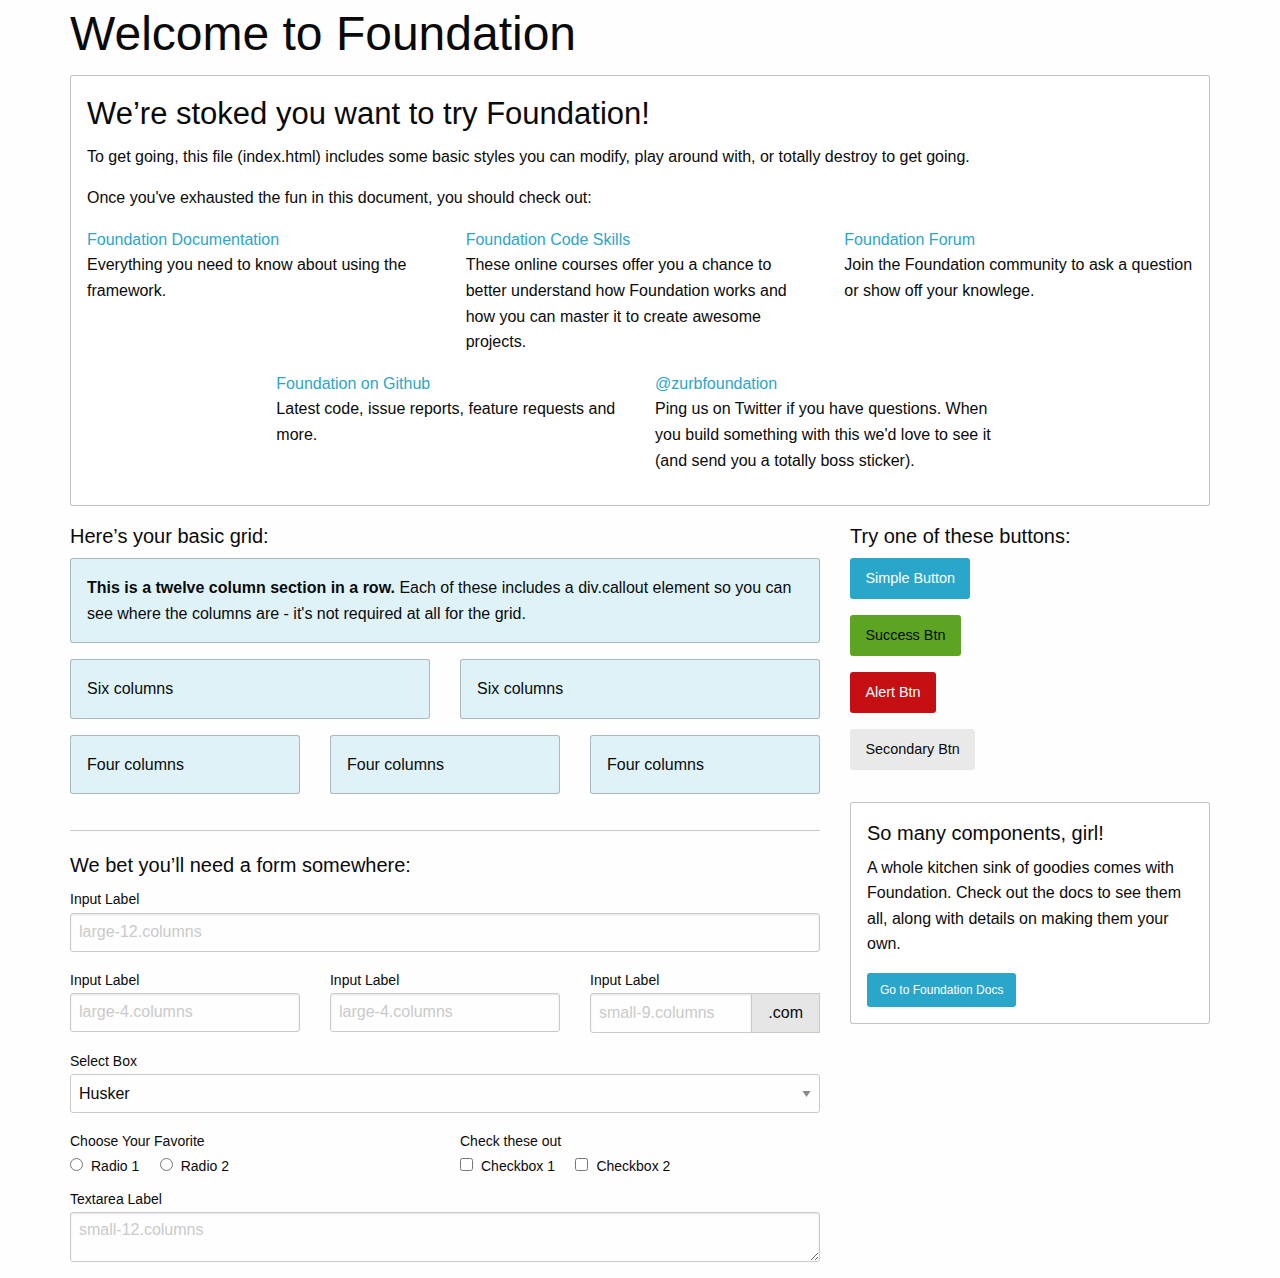
==== project/index.html @ d6d7bcb8 "work space" ====
<!doctype html>
<html class="no-js" lang="en" dir="ltr">
  <head>
    <meta charset="utf-8">
    <meta http-equiv="x-ua-compatible" content="ie=edge">
    <meta name="viewport" content="width=device-width, initial-scale=1.0">
    <title>Foundation for Sites</title>
    <link rel="stylesheet" href="css/foundation.css">
    <link rel="stylesheet" href="css/app.css">
  </head>
  <body>
    <div class="row">
      <div class="large-12 columns">
        <h1>Welcome to Foundation</h1>
      </div>
    </div>

    <div class="row">
      <div class="large-12 columns">
        <div class="callout">
          <h3>We&rsquo;re stoked you want to try Foundation! </h3>
          <p>To get going, this file (index.html) includes some basic styles you can modify, play around with, or totally destroy to get going.</p>
          <p>Once you've exhausted the fun in this document, you should check out:</p>
          <div class="row">
            <div class="large-4 medium-4 columns">
              <p><a href="http://foundation.zurb.com/docs">Foundation Documentation</a><br />Everything you need to know about using the framework.</p>
            </div>
            <div class="large-4 medium-4 columns">
              <p><a href="http://zurb.com/university/code-skills">Foundation Code Skills</a><br />These online courses offer you a chance to better understand how Foundation works and how you can master it to create awesome projects.</p>
            </div>
            <div class="large-4 medium-4 columns">
              <p><a href="http://foundation.zurb.com/forum">Foundation Forum</a><br />Join the Foundation community to ask a question or show off your knowlege.</p>
            </div>
          </div>
          <div class="row">
            <div class="large-4 medium-4 medium-push-2 columns">
              <p><a href="http://github.com/zurb/foundation">Foundation on Github</a><br />Latest code, issue reports, feature requests and more.</p>
            </div>
            <div class="large-4 medium-4 medium-pull-2 columns">
              <p><a href="https://twitter.com/ZURBfoundation">@zurbfoundation</a><br />Ping us on Twitter if you have questions. When you build something with this we'd love to see it (and send you a totally boss sticker).</p>
            </div>
          </div>
        </div>
      </div>
    </div>

    <div class="row">
      <div class="large-8 medium-8 columns">
        <h5>Here&rsquo;s your basic grid:</h5>
        <!-- Grid Example -->

        <div class="row">
          <div class="large-12 columns">
            <div class="primary callout">
              <p><strong>This is a twelve column section in a row.</strong> Each of these includes a div.callout element so you can see where the columns are - it's not required at all for the grid.</p>
            </div>
          </div>
        </div>
        <div class="row">
          <div class="large-6 medium-6 columns">
            <div class="primary callout">
              <p>Six columns</p>
            </div>
          </div>
          <div class="large-6 medium-6 columns">
            <div class="primary callout">
              <p>Six columns</p>
            </div>
          </div>
        </div>
        <div class="row">
          <div class="large-4 medium-4 small-4 columns">
            <div class="primary callout">
              <p>Four columns</p>
            </div>
          </div>
          <div class="large-4 medium-4 small-4 columns">
            <div class="primary callout">
              <p>Four columns</p>
            </div>
          </div>
          <div class="large-4 medium-4 small-4 columns">
            <div class="primary callout">
              <p>Four columns</p>
            </div>
          </div>
        </div>

        <hr />

        <h5>We bet you&rsquo;ll need a form somewhere:</h5>
        <form>
          <div class="row">
            <div class="large-12 columns">
              <label>Input Label</label>
              <input type="text" placeholder="large-12.columns" />
            </div>
          </div>
          <div class="row">
            <div class="large-4 medium-4 columns">
              <label>Input Label</label>
              <input type="text" placeholder="large-4.columns" />
            </div>
            <div class="large-4 medium-4 columns">
              <label>Input Label</label>
              <input type="text" placeholder="large-4.columns" />
            </div>
            <div class="large-4 medium-4 columns">
              <div class="row collapse">
                <label>Input Label</label>
                <div class="input-group">
                  <input type="text" placeholder="small-9.columns" class="input-group-field" />
                  <span class="input-group-label">.com</span>
                </div>
              </div>
            </div>
          </div>
          <div class="row">
            <div class="large-12 columns">
              <label>Select Box</label>
              <select>
                <option value="husker">Husker</option>
                <option value="starbuck">Starbuck</option>
                <option value="hotdog">Hot Dog</option>
                <option value="apollo">Apollo</option>
              </select>
            </div>
          </div>
          <div class="row">
            <div class="large-6 medium-6 columns">
              <label>Choose Your Favorite</label>
              <input type="radio" name="pokemon" value="Red" id="pokemonRed"><label for="pokemonRed">Radio 1</label>
              <input type="radio" name="pokemon" value="Blue" id="pokemonBlue"><label for="pokemonBlue">Radio 2</label>
            </div>
            <div class="large-6 medium-6 columns">
              <label>Check these out</label>
              <input id="checkbox1" type="checkbox"><label for="checkbox1">Checkbox 1</label>
              <input id="checkbox2" type="checkbox"><label for="checkbox2">Checkbox 2</label>
            </div>
          </div>
          <div class="row">
            <div class="large-12 columns">
              <label>Textarea Label</label>
              <textarea placeholder="small-12.columns"></textarea>
            </div>
          </div>
        </form>
      </div>

      <div class="large-4 medium-4 columns">
        <h5>Try one of these buttons:</h5>
        <p><a href="#" class="button">Simple Button</a><br/>
        <a href="#" class="success button">Success Btn</a><br/>
        <a href="#" class="alert button">Alert Btn</a><br/>
        <a href="#" class="secondary button">Secondary Btn</a></p>
        <div class="callout">
          <h5>So many components, girl!</h5>
          <p>A whole kitchen sink of goodies comes with Foundation. Check out the docs to see them all, along with details on making them your own.</p>
          <a href="http://foundation.zurb.com/sites/docs/" class="small button">Go to Foundation Docs</a>
        </div>
      </div>
    </div>

    <script src="js/vendor/jquery.js"></script>
    <script src="js/vendor/what-input.js"></script>
    <script src="js/vendor/foundation.js"></script>
    <script src="js/app.js"></script>
  </body>
</html>
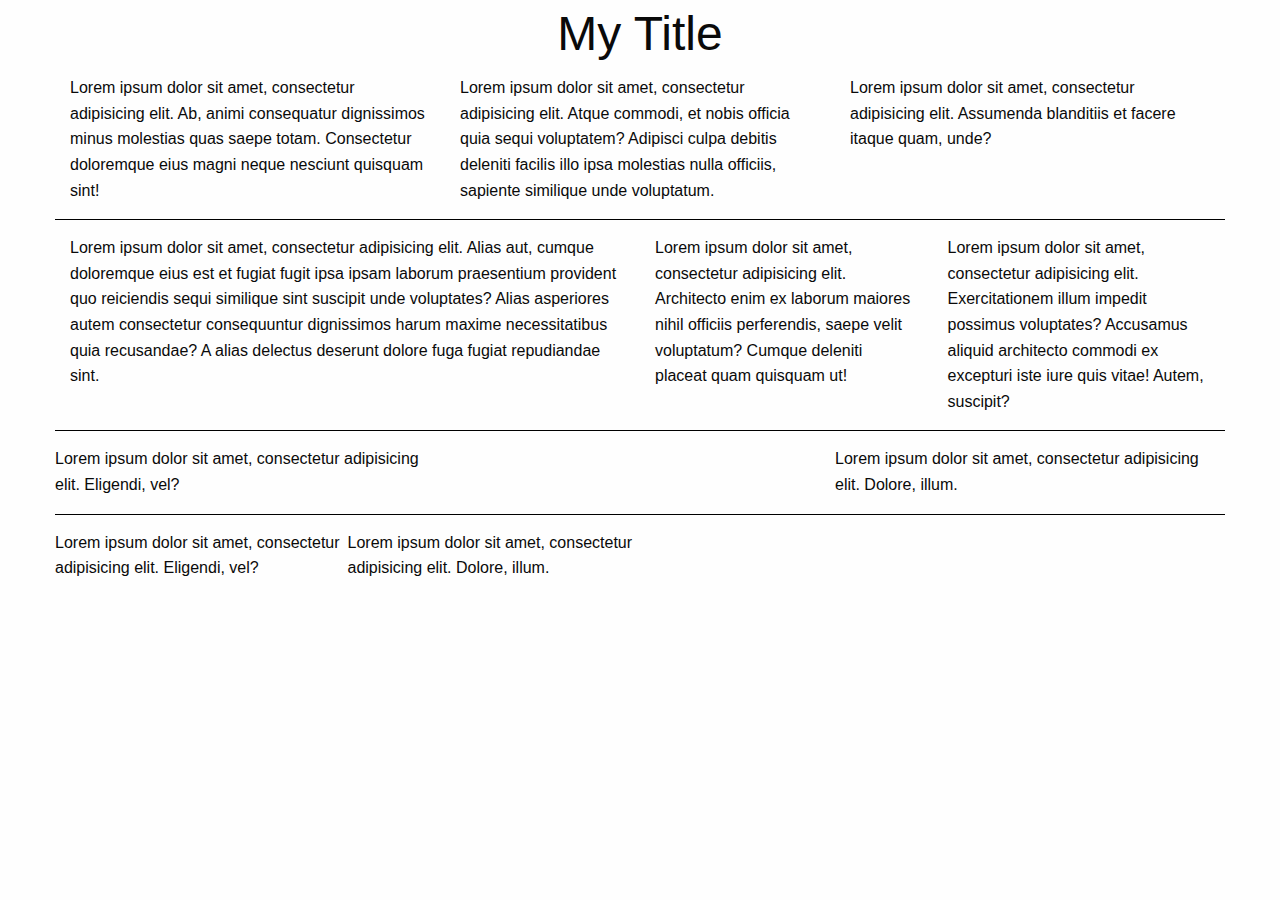
==== commit 72e862b9: "example page" ====
--- a/project/index.html
+++ b/project/index.html
@@ -5,160 +5,49 @@
     <meta http-equiv="x-ua-compatible" content="ie=edge">
     <meta name="viewport" content="width=device-width, initial-scale=1.0">
     <title>Foundation for Sites</title>
-    <link rel="stylesheet" href="css/foundation.css">
+    <link rel="stylesheet" href="css/foundation.min.css">
     <link rel="stylesheet" href="css/app.css">
   </head>
   <body>
-    <div class="row">
-      <div class="large-12 columns">
-        <h1>Welcome to Foundation</h1>
+
+    <div class="row column">
+      <h1 class="text-center">My Title</h1>
+    </div>
+
+    <div class="row bd-bottom">
+      <div class="small-4 column">
+        <p>Lorem ipsum dolor sit amet, consectetur adipisicing elit. Ab, animi consequatur dignissimos minus molestias quas saepe totam. Consectetur doloremque eius magni neque nesciunt quisquam sint!</p>
+      </div>
+      <div class="small-4 column">
+        <p>Lorem ipsum dolor sit amet, consectetur adipisicing elit. Atque commodi, et nobis officia quia sequi voluptatem? Adipisci culpa debitis deleniti facilis illo ipsa molestias nulla officiis, sapiente similique unde voluptatum.</p>
+      </div>
+      <div class="small-4 column">
+        <p>Lorem ipsum dolor sit amet, consectetur adipisicing elit. Assumenda blanditiis et facere itaque quam, unde?</p>
       </div>
     </div>
 
-    <div class="row">
-      <div class="large-12 columns">
-        <div class="callout">
-          <h3>We&rsquo;re stoked you want to try Foundation! </h3>
-          <p>To get going, this file (index.html) includes some basic styles you can modify, play around with, or totally destroy to get going.</p>
-          <p>Once you've exhausted the fun in this document, you should check out:</p>
-          <div class="row">
-            <div class="large-4 medium-4 columns">
-              <p><a href="http://foundation.zurb.com/docs">Foundation Documentation</a><br />Everything you need to know about using the framework.</p>
-            </div>
-            <div class="large-4 medium-4 columns">
-              <p><a href="http://zurb.com/university/code-skills">Foundation Code Skills</a><br />These online courses offer you a chance to better understand how Foundation works and how you can master it to create awesome projects.</p>
-            </div>
-            <div class="large-4 medium-4 columns">
-              <p><a href="http://foundation.zurb.com/forum">Foundation Forum</a><br />Join the Foundation community to ask a question or show off your knowlege.</p>
-            </div>
-          </div>
-          <div class="row">
-            <div class="large-4 medium-4 medium-push-2 columns">
-              <p><a href="http://github.com/zurb/foundation">Foundation on Github</a><br />Latest code, issue reports, feature requests and more.</p>
-            </div>
-            <div class="large-4 medium-4 medium-pull-2 columns">
-              <p><a href="https://twitter.com/ZURBfoundation">@zurbfoundation</a><br />Ping us on Twitter if you have questions. When you build something with this we'd love to see it (and send you a totally boss sticker).</p>
-            </div>
-          </div>
-        </div>
-      </div>
+    <div class="row bd-bottom">
+      <div class="large-6 columns"><p>Lorem ipsum dolor sit amet, consectetur adipisicing elit. Alias aut, cumque
+        doloremque eius est et fugiat fugit ipsa ipsam laborum praesentium provident quo reiciendis sequi similique sint
+        suscipit unde voluptates? Alias asperiores autem consectetur consequuntur dignissimos harum maxime necessitatibus
+        quia recusandae? A alias delectus deserunt dolore fuga fugiat repudiandae sint.</p></div>
+      <div class="medium-6 large-3 columns"><p>Lorem ipsum dolor sit amet, consectetur adipisicing elit. Architecto enim ex
+        laborum maiores nihil officiis perferendis, saepe velit voluptatum? Cumque deleniti placeat quam quisquam ut!</p> </div>
+      <div class="medium-6 large-3 columns"><p>Lorem ipsum dolor sit amet, consectetur adipisicing elit. Exercitationem
+        illum impedit possimus voluptates? Accusamus aliquid architecto commodi ex excepturi iste iure quis vitae! Autem,
+        suscipit?</p></div>
     </div>
 
-    <div class="row">
-      <div class="large-8 medium-8 columns">
-        <h5>Here&rsquo;s your basic grid:</h5>
-        <!-- Grid Example -->
+    <div class="row small-collapse bd-bottom">
+      <div class="medium-4 column"><p>Lorem ipsum dolor sit amet, consectetur adipisicing elit. Eligendi, vel?</p></div>
+      <div class="medium-4 column"><p>Lorem ipsum dolor sit amet, consectetur adipisicing elit. Dolore,
+        illum.</p></div>
+    </div>
 
-        <div class="row">
-          <div class="large-12 columns">
-            <div class="primary callout">
-              <p><strong>This is a twelve column section in a row.</strong> Each of these includes a div.callout element so you can see where the columns are - it's not required at all for the grid.</p>
-            </div>
-          </div>
-        </div>
-        <div class="row">
-          <div class="large-6 medium-6 columns">
-            <div class="primary callout">
-              <p>Six columns</p>
-            </div>
-          </div>
-          <div class="large-6 medium-6 columns">
-            <div class="primary callout">
-              <p>Six columns</p>
-            </div>
-          </div>
-        </div>
-        <div class="row">
-          <div class="large-4 medium-4 small-4 columns">
-            <div class="primary callout">
-              <p>Four columns</p>
-            </div>
-          </div>
-          <div class="large-4 medium-4 small-4 columns">
-            <div class="primary callout">
-              <p>Four columns</p>
-            </div>
-          </div>
-          <div class="large-4 medium-4 small-4 columns">
-            <div class="primary callout">
-              <p>Four columns</p>
-            </div>
-          </div>
-        </div>
-
-        <hr />
-
-        <h5>We bet you&rsquo;ll need a form somewhere:</h5>
-        <form>
-          <div class="row">
-            <div class="large-12 columns">
-              <label>Input Label</label>
-              <input type="text" placeholder="large-12.columns" />
-            </div>
-          </div>
-          <div class="row">
-            <div class="large-4 medium-4 columns">
-              <label>Input Label</label>
-              <input type="text" placeholder="large-4.columns" />
-            </div>
-            <div class="large-4 medium-4 columns">
-              <label>Input Label</label>
-              <input type="text" placeholder="large-4.columns" />
-            </div>
-            <div class="large-4 medium-4 columns">
-              <div class="row collapse">
-                <label>Input Label</label>
-                <div class="input-group">
-                  <input type="text" placeholder="small-9.columns" class="input-group-field" />
-                  <span class="input-group-label">.com</span>
-                </div>
-              </div>
-            </div>
-          </div>
-          <div class="row">
-            <div class="large-12 columns">
-              <label>Select Box</label>
-              <select>
-                <option value="husker">Husker</option>
-                <option value="starbuck">Starbuck</option>
-                <option value="hotdog">Hot Dog</option>
-                <option value="apollo">Apollo</option>
-              </select>
-            </div>
-          </div>
-          <div class="row">
-            <div class="large-6 medium-6 columns">
-              <label>Choose Your Favorite</label>
-              <input type="radio" name="pokemon" value="Red" id="pokemonRed"><label for="pokemonRed">Radio 1</label>
-              <input type="radio" name="pokemon" value="Blue" id="pokemonBlue"><label for="pokemonBlue">Radio 2</label>
-            </div>
-            <div class="large-6 medium-6 columns">
-              <label>Check these out</label>
-              <input id="checkbox1" type="checkbox"><label for="checkbox1">Checkbox 1</label>
-              <input id="checkbox2" type="checkbox"><label for="checkbox2">Checkbox 2</label>
-            </div>
-          </div>
-          <div class="row">
-            <div class="large-12 columns">
-              <label>Textarea Label</label>
-              <textarea placeholder="small-12.columns"></textarea>
-            </div>
-          </div>
-        </form>
-      </div>
-
-      <div class="large-4 medium-4 columns">
-        <h5>Try one of these buttons:</h5>
-        <p><a href="#" class="button">Simple Button</a><br/>
-        <a href="#" class="success button">Success Btn</a><br/>
-        <a href="#" class="alert button">Alert Btn</a><br/>
-        <a href="#" class="secondary button">Secondary Btn</a></p>
-        <div class="callout">
-          <h5>So many components, girl!</h5>
-          <p>A whole kitchen sink of goodies comes with Foundation. Check out the docs to see them all, along with details on making them your own.</p>
-          <a href="http://foundation.zurb.com/sites/docs/" class="small button">Go to Foundation Docs</a>
-        </div>
-      </div>
+    <div class="row large-collapse small-uncollapse">
+      <div class="medium-3 column"><p>Lorem ipsum dolor sit amet, consectetur adipisicing elit. Eligendi, vel?</p></div>
+      <div class="medium-3 column end"><p>Lorem ipsum dolor sit amet, consectetur adipisicing elit. Dolore,
+        illum.</p></div>
     </div>
 
     <script src="js/vendor/jquery.js"></script>
--- a/project/css/app.css
+++ b/project/css/app.css
@@ -0,0 +1,73 @@
+.bordered {
+    border: 1px solid #000;
+}
+
+.bd-bottom {
+    border-bottom: 1px solid #000;
+    margin-bottom: 15px;
+}
+
+.red-bg {
+    background-color: #f00;
+}
+
+.green-bg {
+    background-color: #0f0;
+}
+
+.blue-bg {
+    background-color: #00f;
+}
+
+.col-wrapper {
+    height: 100px;
+    width: 100%;
+}
+
+.header-block {
+    background-color: #dadada;
+}
+
+.margin-bottom {
+    margin-bottom: 30px;
+}
+
+.menu-holder {
+    padding-top: 15px;
+    padding-bottom: 15px;
+}
+
+.inline-list {
+    font-size: 0;
+    margin: 0;
+}
+
+.inline-list li {
+    display: inline-block;
+    font-size: 12px;
+    margin-right: 10px;
+}
+
+.inline-list li:last-child {
+    margin-right: 0;
+}
+
+.main-holder {
+    background-color: #f5f5f5;
+}
+
+.article-img {padding: 15px 0;}
+
+.cards {
+    border: 1px solid rgba(0, 0, 0, 0.4);
+    border-radius: 3px;
+    margin-bottom: 30px;
+    padding: 10px;
+    text-align: center;
+}
+
+@media screen and (min-width: 640px) {
+    .menu-holder .inline-list {
+        float: right;
+    }
+}
